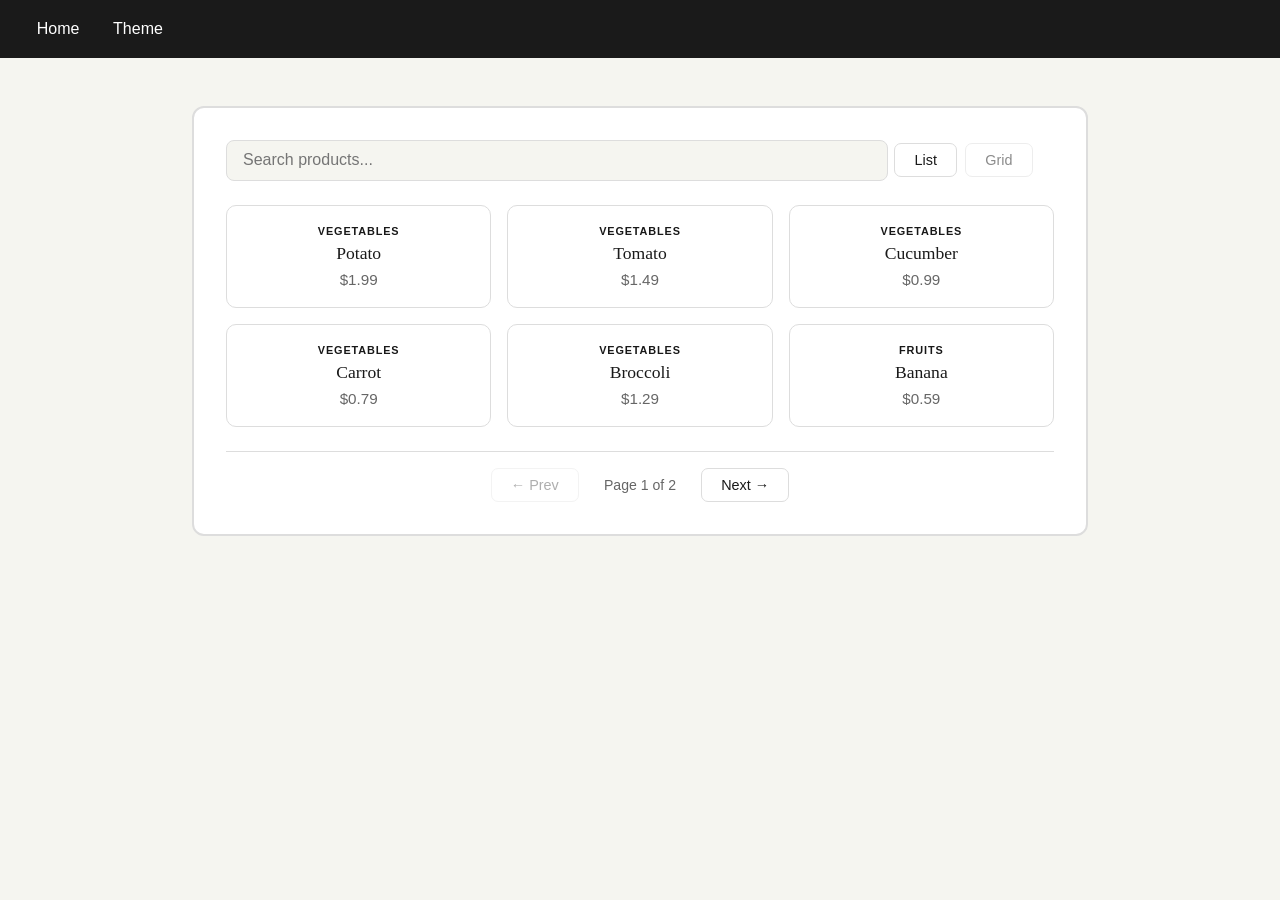
==== index.html @ 09ac7321 "phone fixes" ====
<!doctype html>
<!--Products Page-->
<html lang="en">
  <head>
    <meta charset="UTF-8" />
    <meta name="viewport" content="width=device-width, initial-scale=1.0" />
    <link rel="stylesheet" href="./CSS/style.css" />
    <title>Shop</title>
  </head>
  <body>
    <nav id="navbar">
      <a
        href="https://marohuh.github.io/Helwan-IT-Project-2026/"
        class="nav-links"
        >Home</a
      >
      <span onclick="changeTheme()">Theme</span>
    </nav>

    <div id="main-products-wrapper">
      <input type="text" id="search-bar" placeholder="Search products..." />
      <button class="list-grid-toggle" id="list-toggle" onclick="listToggle()">
        List
      </button>
      <button
        class="list-grid-toggle"
        id="grid-toggle"
        disabled
        onclick="gridToggle()"
      >
        Grid
      </button>
      <main id="products-wrapper">
        <div id="products-grid" class="view-grid">
          <!-- products appended with javascript-->
        </div>

        <p id="no-results" class="hidden">No products found.</p>

        <div id="page-buttons">
          <button id="prev-btn" onclick="changePage(-1)">&#8592; Prev</button>
          <span id="page-indicator"></span>
          <button id="next-btn" onclick="changePage(1)">Next &#8594;</button>
        </div>
      </main>
    </div>

    <script>
      const grid = document.getElementById("products-grid");
      const gridBtn = document.getElementById("grid-toggle");
      const listBtn = document.getElementById("list-toggle");
      const body = document.body;
      const searchBar = document.getElementById("search-bar");
      const pageIndicator = document.getElementById("page-indicator");
      const prevBtn = document.getElementById("prev-btn");
      const nextBtn = document.getElementById("next-btn");
      const noResults = document.getElementById("no-results");

      const PRODUCTS = [
        //product list
        { id: 1, name: "Potato", price: 1.99, category: "Vegetables" },
        { id: 2, name: "Tomato", price: 1.49, category: "Vegetables" },
        { id: 3, name: "Cucumber", price: 0.99, category: "Vegetables" },
        { id: 4, name: "Carrot", price: 0.79, category: "Vegetables" },
        { id: 5, name: "Broccoli", price: 1.29, category: "Vegetables" },
        { id: 6, name: "Banana", price: 0.59, category: "Fruits" },
        { id: 7, name: "Apple", price: 0.89, category: "Fruits" },
        { id: 8, name: "Orange", price: 1.19, category: "Fruits" },
        { id: 9, name: "Milk", price: 1.79, category: "Dairy" },
        { id: 10, name: "Cheese", price: 3.49, category: "Dairy" },
        { id: 11, name: "Ice Cream", price: 3.99, category: "Frozen" },
        { id: 12, name: "Bread", price: 1.99, category: "Bakery" },
      ];

      const productsPerPage = 6;
      let currentPage = 1;
      let filteredData = [...PRODUCTS]; //filtered data variable to not manipulate the original list

      function render() {
        const totalPages = Math.max(
          1,
          Math.ceil(filteredData.length / productsPerPage), //making the total number of pages always fit the entire products list even if it changes
        );
        if (currentPage > totalPages) currentPage = totalPages;

        const start = (currentPage - 1) * productsPerPage; // start at the correct array index for the page
        const slice = filteredData.slice(start, start + productsPerPage); // store from the correct array index to the correct last array index for the page

        grid.innerHTML = ""; // removing any already rendered cards
        noResults.classList.toggle("hidden", filteredData.length > 0); // if filtered data is bigger than 0, hide the no results message

        slice.forEach((p, i) => {
          const card = document.createElement("div");
          card.className = "product-card";
          card.style.animationDelay = `${i * 100}ms`; // using the index * 100 so they dont all fade in at once
          card.innerHTML = `
            <div class="card-info">
              <div class="card-cat">${p.category}</div>
              <div class="card-name">${p.name}</div>
              <div class="card-price">$${p.price}</div>
            </div>`;
          grid.appendChild(card); //add each card as a child to the grid
        });

        pageIndicator.textContent = `Page ${currentPage} of ${totalPages}`;
        prevBtn.disabled = currentPage === 1; //disable previous button if at page 1
        nextBtn.disabled = currentPage === totalPages; //disable next button if at the last page
      }

      function changePage(dir) {
        const totalPages = Math.ceil(filteredData.length / productsPerPage);
        currentPage = Math.min(Math.max(1, currentPage + dir), totalPages); // if dir = -1, go back a page, if dir = 1, go forwards a page
        render(); // calling the render function to update the changes to the cards and animate them
      }

      searchBar.addEventListener("input", function () {
        const q = this.value.toLowerCase().trim();
        filteredData = PRODUCTS.filter(
          //change filteredData to only include products matching the search
          (p) =>
            p.name.toLowerCase().includes(q) ||
            p.category.toLowerCase().includes(q),
        );
        currentPage = 1;
        render(); //calling the render function to update the changes to the cards
      });

      function changeTheme() {
        body.classList.toggle("dark");
      }
      function gridToggle() {
        grid.classList.add("view-grid");
        grid.classList.remove("view-list");
        gridBtn.disabled = 1;
        listBtn.disabled = 0;
        render();
      }
      function listToggle() {
        grid.classList.add("view-list");
        grid.classList.remove("view-grid");
        listBtn.disabled = 1;
        gridBtn.disabled = 0;
        render();
      }

      render();
    </script>
  </body>
</html>
---- CSS/style.css ----
:root {
  --bg:       #f5f5f0;
  --surface:  #ffffff;
  --border:   #ddd;
  --text:     #1a1a1a;
  --muted:    #666;
  --accent:   #181818;
  --accent-h: #0c140f;
  --nav:      #1a1a1a;
}

.dark {
  --bg:      #141414;
  --accent: #e6e4e4;
  --surface: #1e1e1e;
  --border:  #333;
  --text:    #f0f0f0;
  --muted:   #999;
}

*, *::before, *::after { box-sizing: border-box; margin: 0; padding: 0; }

body {
  font-family: Georgia, serif;
  background: var(--bg);
  color: var(--text);
  transition: background 0.2s, color 0.2s;
}

#navbar {
  display: flex;
  align-items: center;
  gap: 0.5rem;
  background: var(--nav);
  padding: 0.9rem 1.5rem;
  font-family: Arial, sans-serif;
  font-size: 1rem;
}

#navbar a,
#navbar span {
  color: #fff;
  text-decoration: none;
  padding: 0.35rem 0.8rem;
  border-radius: 5px;
  transition: background 0.15s;
}

#navbar a:hover,
#navbar span:hover {
  background: rgba(255,255,255,0.12);
  cursor: pointer;
}

#main-products-wrapper {
  width: 70%;
  max-width: 900px;
  margin: 3rem auto;
  border: 2px solid var(--border);
  border-radius: 12px;
  padding: 2rem;
  background: var(--surface);
  transition: background 0.2s, border-color 0.2s;
}

#search-bar {
  width: 80%;
  padding: 0.65rem 1rem;
  font-size: 1rem;
  font-family: Arial, sans-serif;
  border: 1.5px solid var(--border);
  border-radius: 8px;
  background: var(--bg);
  color: var(--text);
  margin-bottom: 1.5rem;
  outline: none;
  transition: border-color 0.15s;
}
.list-grid-toggle{
  margin: 2px;
}
#list-toggle, #grid-toggle{
  padding: 0.5rem 1.2rem;
  font-size: 0.9rem;
  font-family: Arial, sans-serif;
  border: 1.5px solid var(--border);
  border-radius: 7px;
  background: var(--surface);
  color: var(--text);
  cursor: pointer;
  transition: background 0.15s, border-color 0.15s, color 0.15s;
}
#list-toggle:hover:not(:disabled), #grid-toggle:hover:not(:disabled){
  cursor: pointer;
  background-color: var(--accent);
  border-color: var(--accent-h);
  color: var(--surface);
}
#list-toggle:disabled, #grid-toggle:disabled{
  cursor:auto;
  opacity: 0.5;
}

#search-bar:focus {
  border-color: var(--accent);
}


#products-wrapper {
  width: 100%;
}

#products-grid {
  width: 100%;
}

.view-grid {
  display: grid;
  grid-template-columns: repeat(3, 1fr);
  gap: 1rem;
}

.view-list {
  display: flex;
  flex-direction: column;
  gap: 0.75rem;
}

.product-card {
  animation: fadeIn 0.25s both;
}

.card-info {
  display: flex;
  flex-direction: column;
  align-items: center;
  gap: 0.4rem;
  border: 1.5px solid var(--border);
  border-radius: 10px;
  padding: 1.2rem 1rem;
  background: var(--surface);
  transition: border-color 0.15s, box-shadow 0.15s, background 0.2s;
  cursor: pointer;
  text-align: center;
}

.card-info:hover {
  border-color: var(--accent);
  box-shadow: 0 4px 14px rgba(0,0,0,0.08);
}

.card-cat {
  font-size: 0.68rem;
  text-transform: uppercase;
  letter-spacing: 0.08em;
  color: var(--accent);
  font-family: Arial, sans-serif;
  font-weight: 600;
}

.card-name {
  font-size: 1.1rem;
  color: var(--text);
}

.card-price {
  font-size: 0.95rem;
  color: var(--muted);
  font-family: Arial, sans-serif;
}


#no-results {
  text-align: center;
  padding: 2rem;
  color: var(--muted);
  font-size: 1rem;
}

#page-buttons {
  display: flex;
  align-items: center;
  justify-content: center;
  gap: 1rem;
  margin-top: 1.5rem;
  padding-top: 1rem;
  border-top: 1px solid var(--border);
}

#page-buttons button {
  padding: 0.5rem 1.2rem;
  font-size: 0.9rem;
  font-family: Arial, sans-serif;
  border: 1.5px solid var(--border);
  border-radius: 7px;
  background: var(--surface);
  color: var(--text);
  cursor: pointer;
  transition: background 0.15s, border-color 0.15s, color 0.15s;
}

#page-buttons button:hover:not(:disabled) {
  background: var(--accent);
  border-color: var(--accent);
  color: var(--surface);
}

#page-buttons button:disabled {
  opacity: 0.35;
  cursor: auto;
}

#page-indicator {
  font-size: 0.88rem;
  color: var(--muted);
  font-family: Arial, sans-serif;
  min-width: 90px;
  text-align: center;
}

.dark .card-info {
  border-color: var(--border);
}

.hidden { display: none; }

@keyframes fadeIn {
  from { opacity: 0; transform: translateY(8px); }
  to   { opacity: 1; transform: translateY(0); }
}

@media (max-width: 700px) {
  #main-products-wrapper { width: 95%; padding: 1rem; }
  .view-grid { grid-template-columns: repeat(2, 1fr); }
  #navbar { font-size: 0.9rem; }
  #search-bar{width: 50%;}
  .view-grid {
  display: grid;
  grid-template-columns: repeat(2, 1fr);
  gap: 1rem;
} 
}

@media (max-width: 420px) {
  .view-grid { grid-template-columns: 1fr; }
}
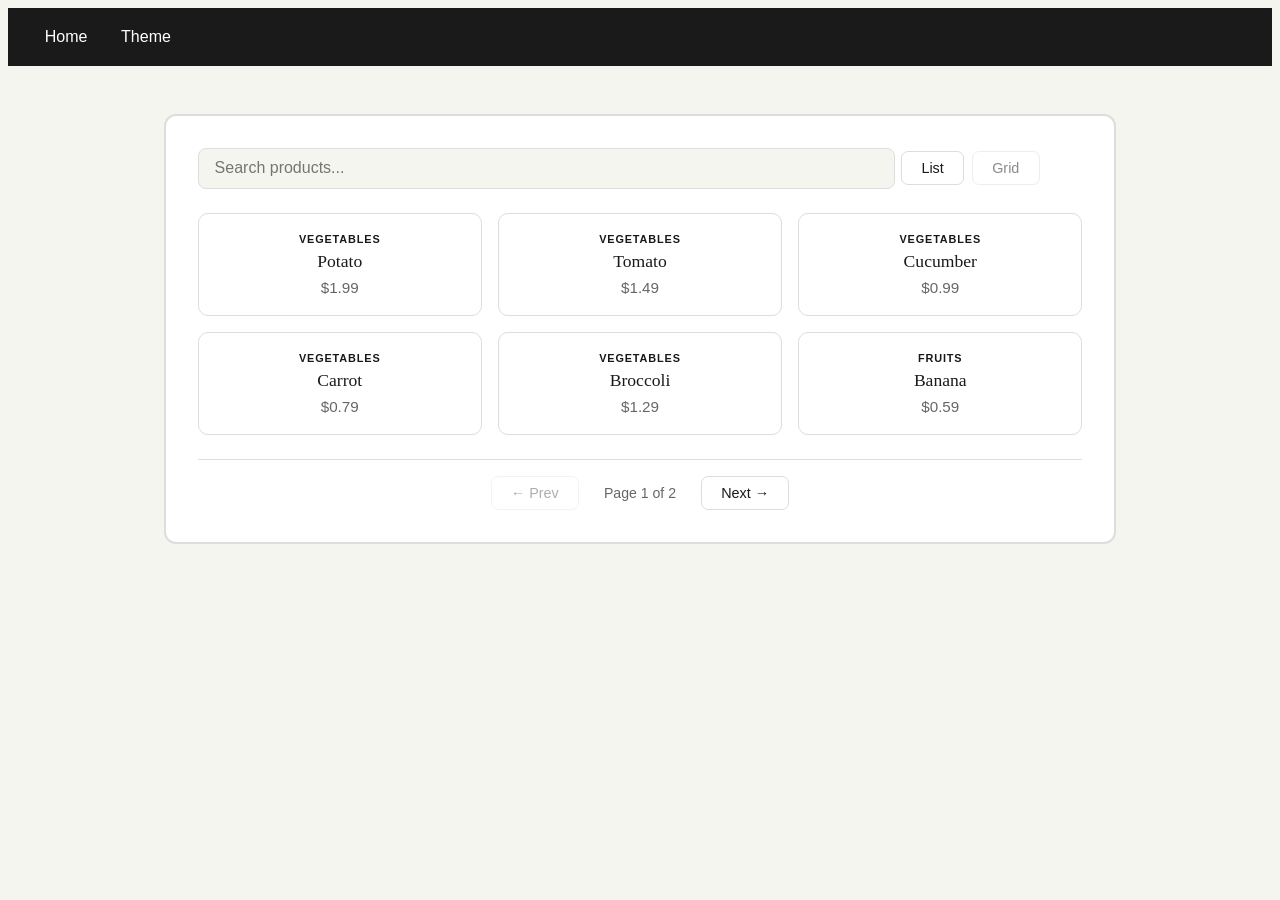
==== commit 07a1a490: "Fix script tag source path in index.html" ====
--- a/index.html
+++ b/index.html
@@ -6,6 +6,12 @@
     <meta name="viewport" content="width=device-width, initial-scale=1.0" />
     <link rel="stylesheet" href="./CSS/style.css" />
     <title>Shop</title>
+    <script>
+      const darkMode = localStorage.getItem("darkMode");
+      if (darkMode === "true") {
+        document.documentElement.classList.add("dark");
+      }
+    </script>
   </head>
   <body>
     <nav id="navbar">
@@ -45,105 +51,6 @@
       </main>
     </div>
 
-    <script>
-      const grid = document.getElementById("products-grid");
-      const gridBtn = document.getElementById("grid-toggle");
-      const listBtn = document.getElementById("list-toggle");
-      const body = document.body;
-      const searchBar = document.getElementById("search-bar");
-      const pageIndicator = document.getElementById("page-indicator");
-      const prevBtn = document.getElementById("prev-btn");
-      const nextBtn = document.getElementById("next-btn");
-      const noResults = document.getElementById("no-results");
-
-      const PRODUCTS = [
-        //product list
-        { id: 1, name: "Potato", price: 1.99, category: "Vegetables" },
-        { id: 2, name: "Tomato", price: 1.49, category: "Vegetables" },
-        { id: 3, name: "Cucumber", price: 0.99, category: "Vegetables" },
-        { id: 4, name: "Carrot", price: 0.79, category: "Vegetables" },
-        { id: 5, name: "Broccoli", price: 1.29, category: "Vegetables" },
-        { id: 6, name: "Banana", price: 0.59, category: "Fruits" },
-        { id: 7, name: "Apple", price: 0.89, category: "Fruits" },
-        { id: 8, name: "Orange", price: 1.19, category: "Fruits" },
-        { id: 9, name: "Milk", price: 1.79, category: "Dairy" },
-        { id: 10, name: "Cheese", price: 3.49, category: "Dairy" },
-        { id: 11, name: "Ice Cream", price: 3.99, category: "Frozen" },
-        { id: 12, name: "Bread", price: 1.99, category: "Bakery" },
-      ];
-
-      const productsPerPage = 6;
-      let currentPage = 1;
-      let filteredData = [...PRODUCTS]; //filtered data variable to not manipulate the original list
-
-      function render() {
-        const totalPages = Math.max(
-          1,
-          Math.ceil(filteredData.length / productsPerPage), //making the total number of pages always fit the entire products list even if it changes
-        );
-        if (currentPage > totalPages) currentPage = totalPages;
-
-        const start = (currentPage - 1) * productsPerPage; // start at the correct array index for the page
-        const slice = filteredData.slice(start, start + productsPerPage); // store from the correct array index to the correct last array index for the page
-
-        grid.innerHTML = ""; // removing any already rendered cards
-        noResults.classList.toggle("hidden", filteredData.length > 0); // if filtered data is bigger than 0, hide the no results message
-
-        slice.forEach((p, i) => {
-          const card = document.createElement("div");
-          card.className = "product-card";
-          card.style.animationDelay = `${i * 100}ms`; // using the index * 100 so they dont all fade in at once
-          card.innerHTML = `
-            <div class="card-info">
-              <div class="card-cat">${p.category}</div>
-              <div class="card-name">${p.name}</div>
-              <div class="card-price">$${p.price}</div>
-            </div>`;
-          grid.appendChild(card); //add each card as a child to the grid
-        });
-
-        pageIndicator.textContent = `Page ${currentPage} of ${totalPages}`;
-        prevBtn.disabled = currentPage === 1; //disable previous button if at page 1
-        nextBtn.disabled = currentPage === totalPages; //disable next button if at the last page
-      }
-
-      function changePage(dir) {
-        const totalPages = Math.ceil(filteredData.length / productsPerPage);
-        currentPage = Math.min(Math.max(1, currentPage + dir), totalPages); // if dir = -1, go back a page, if dir = 1, go forwards a page
-        render(); // calling the render function to update the changes to the cards and animate them
-      }
-
-      searchBar.addEventListener("input", function () {
-        const q = this.value.toLowerCase().trim();
-        filteredData = PRODUCTS.filter(
-          //change filteredData to only include products matching the search
-          (p) =>
-            p.name.toLowerCase().includes(q) ||
-            p.category.toLowerCase().includes(q),
-        );
-        currentPage = 1;
-        render(); //calling the render function to update the changes to the cards
-      });
-
-      function changeTheme() {
-        body.classList.toggle("dark");
-      }
-      function gridToggle() {
-        grid.classList.add("view-grid");
-        grid.classList.remove("view-list");
-        gridBtn.disabled = 1;
-        listBtn.disabled = 0;
-        render();
-      }
-      function listToggle() {
-        grid.classList.add("view-list");
-        grid.classList.remove("view-grid");
-        listBtn.disabled = 1;
-        gridBtn.disabled = 0;
-        render();
-      }
-
-      render();
-    </script>
+    <script src="Script/script.js"></script>
   </body>
 </html>
--- a/CSS/style.css
+++ b/CSS/style.css
@@ -9,17 +9,15 @@
   --accent-h: #0c140f;
   --nav:      #1a1a1a;
 }
-
-.dark {
+:root.dark {
   --bg:      #141414;
-  --accent: #e6e4e4;
+  --accent: #f4f4f4;
   --surface: #1e1e1e;
   --border:  #333;
   --text:    #f0f0f0;
   --muted:   #999;
 }
 
-*, *::before, *::after { box-sizing: border-box; margin: 0; padding: 0; }
 
 body {
   font-family: Georgia, serif;
@@ -65,7 +63,7 @@
 }
 
 #search-bar {
-  width: 80%;
+  width: 75%;
   padding: 0.65rem 1rem;
   font-size: 1rem;
   font-family: Arial, sans-serif;
@@ -219,9 +217,6 @@
   text-align: center;
 }
 
-.dark .card-info {
-  border-color: var(--border);
-}
 
 .hidden { display: none; }
 
@@ -231,17 +226,9 @@
 }
 
 @media (max-width: 700px) {
-  #main-products-wrapper { width: 95%; padding: 1rem; }
-  .view-grid { grid-template-columns: repeat(2, 1fr); }
+  #main-products-wrapper { width: 95%; padding: 0.5rem; }
+  .view-grid { grid-template-columns: repeat(2, 1fr);
+  gap: 0.5rem; }
   #navbar { font-size: 0.9rem; }
   #search-bar{width: 50%;}
-  .view-grid {
-  display: grid;
-  grid-template-columns: repeat(2, 1fr);
-  gap: 1rem;
-} 
-}
-
-@media (max-width: 420px) {
-  .view-grid { grid-template-columns: 1fr; }
-}+}
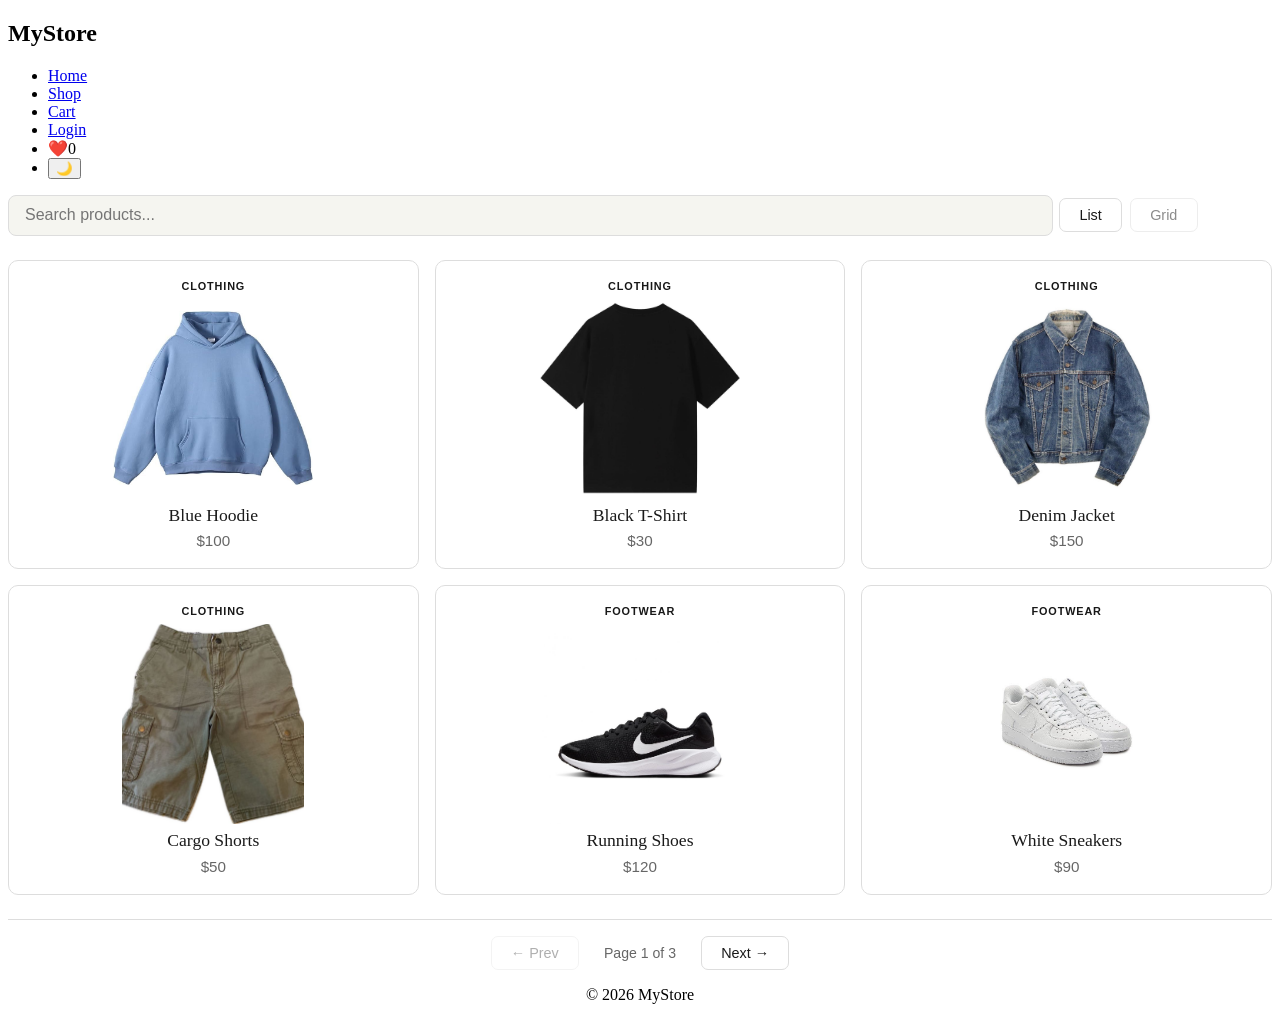
==== commit 6a19b92d: "website" ====
--- a/index.html
+++ b/index.html
@@ -1,56 +1,247 @@
 <!doctype html>
-<!--Products Page-->
 <html lang="en">
   <head>
     <meta charset="UTF-8" />
     <meta name="viewport" content="width=device-width, initial-scale=1.0" />
-    <link rel="stylesheet" href="./CSS/style.css" />
-    <title>Shop</title>
-    <script>
-      const darkMode = localStorage.getItem("darkMode");
-      if (darkMode === "true") {
-        document.documentElement.classList.add("dark");
-      }
-    </script>
+    <title>MyStore</title>
+
+    <link rel="stylesheet" href="../css/style.css" />
+    <link rel="stylesheet" href="../css/light-theme.css" id="theme-link" />
+    <style>
+        
+:root {
+  --bg:       #f5f5f0;
+  --surface:  #ffffff;
+  --border:   #ddd;
+  --text:     #1a1a1a;
+  --muted:    #666;
+  --accent:   #181818;
+  --accent-h: #0c140f;
+  --nav:      #1a1a1a;
+}
+
+#search-bar {
+  width: 80%;
+  padding: 0.65rem 1rem;
+  font-size: 1rem;
+  font-family: Arial, sans-serif;
+  border: 1.5px solid var(--border);
+  border-radius: 8px;
+  background: var(--bg);
+  color: var(--text);
+  margin-bottom: 1.5rem;
+  outline: none;
+  transition: border-color 0.15s;
+}
+.list-grid-toggle{
+  margin: 2px;
+}
+#list-toggle, #grid-toggle{
+  padding: 0.5rem 1.2rem;
+  font-size: 0.9rem;
+  font-family: Arial, sans-serif;
+  border: 1.5px solid var(--border);
+  border-radius: 7px;
+  background: var(--surface);
+  color: var(--text);
+  cursor: pointer;
+  transition: background 0.15s, border-color 0.15s, color 0.15s;
+}
+#list-toggle:hover:not(:disabled), #grid-toggle:hover:not(:disabled){
+  cursor: pointer;
+  background-color: var(--accent);
+  border-color: var(--accent-h);
+  color: var(--surface);
+}
+#list-toggle:disabled, #grid-toggle:disabled{
+  cursor:auto;
+  opacity: 0.5;
+}
+
+#search-bar:focus {
+  border-color: var(--accent);
+}
+
+
+#products-wrapper {
+  width: 100%;
+}
+
+#products-grid {
+  width: 100%;
+}
+
+.view-grid {
+  display: grid;
+  grid-template-columns: repeat(3, 1fr);
+  gap: 1rem;
+}
+
+.view-list {
+  display: flex;
+  flex-direction: column;
+  gap: 0.75rem;
+}
+
+.product-card {
+  animation: fadeIn 0.25s both;
+}
+
+.card-info {
+  display: flex;
+  flex-direction: column;
+  align-items: center;
+  gap: 0.4rem;
+  border: 1.5px solid var(--border);
+  border-radius: 10px;
+  padding: 1.2rem 1rem;
+  background: var(--surface);
+  transition: border-color 0.15s, box-shadow 0.15s, background 0.2s;
+  cursor: pointer;
+  text-align: center;
+}
+
+.card-info:hover {
+  border-color: var(--accent);
+  box-shadow: 0 4px 14px rgba(0,0,0,0.08);
+}
+
+.card-cat {
+  font-size: 0.68rem;
+  text-transform: uppercase;
+  letter-spacing: 0.08em;
+  color: var(--accent);
+  font-family: Arial, sans-serif;
+  font-weight: 600;
+}
+.card-img {
+  width: 200px;
+  height: 200px;
+}
+
+.card-img img {
+  width: 100%;
+  height: 100%;
+  object-fit: contain; /* keeps the image proportions without cropping */
+}
+
+.card-name {
+  font-size: 1.1rem;
+  color: var(--text);
+}
+
+.card-price {
+  font-size: 0.95rem;
+  color: var(--muted);
+  font-family: Arial, sans-serif;
+}
+
+
+#no-results {
+  text-align: center;
+  padding: 2rem;
+  color: var(--muted);
+  font-size: 1rem;
+}
+
+#page-buttons {
+  display: flex;
+  align-items: center;
+  justify-content: center;
+  gap: 1rem;
+  margin-top: 1.5rem;
+  padding-top: 1rem;
+  border-top: 1px solid var(--border);
+}
+
+#page-buttons button {
+  padding: 0.5rem 1.2rem;
+  font-size: 0.9rem;
+  font-family: Arial, sans-serif;
+  border: 1.5px solid var(--border);
+  border-radius: 7px;
+  background: var(--surface);
+  color: var(--text);
+  cursor: pointer;
+  transition: background 0.15s, border-color 0.15s, color 0.15s;
+}
+
+#page-buttons button:hover:not(:disabled) {
+  background: var(--accent);
+  border-color: var(--accent);
+  color: var(--surface);
+}
+
+#page-buttons button:disabled {
+  opacity: 0.35;
+  cursor: auto;
+}
+
+#page-indicator {
+  font-size: 0.88rem;
+  color: var(--muted);
+  font-family: Arial, sans-serif;
+  min-width: 90px;
+  text-align: center;
+}
+
+
+.hidden { display: none; }
+
+@keyframes fadeIn {
+  from { opacity: 0; transform: translateY(8px); }
+  to   { opacity: 1; transform: translateY(0); }
+}
+
+@media (max-width: 700px) {
+  #main-products-wrapper { width: 95%; padding: 0.5rem; }
+  .view-grid { grid-template-columns: repeat(2, 1fr);
+  gap: 0.5rem; }
+  .card-img{
+    width: 40px;
+    height: 40px;
+  }
+  #navbar { font-size: 0.9rem; }
+  #search-bar{width: 50%;}
+}
+
+    </style>
   </head>
   <body>
-    <nav id="navbar">
-      <a
-        href="https://marohuh.github.io/Helwan-IT-Project-2026/"
-        class="nav-links"
-        >Home</a
-      >
-      <span onclick="changeTheme()">Theme</span>
-    </nav>
-
-    <div id="main-products-wrapper">
-      <input type="text" id="search-bar" placeholder="Search products..." />
-      <button class="list-grid-toggle" id="list-toggle" onclick="listToggle()">
-        List
-      </button>
-      <button
-        class="list-grid-toggle"
-        id="grid-toggle"
-        disabled
-        onclick="gridToggle()"
-      >
-        Grid
-      </button>
+    <!-- Navbar -->
+    <header id="navbar"></header>
+
+    <!-- Main Content -->
+    <main class="container">
       <main id="products-wrapper">
+        <div id=search-bar-wrapper>
+            <input type="text" id="search-bar" placeholder="Search products..." />
+            <button class="list-grid-toggle" id="list-toggle" onclick="listToggle()">
+            List
+            </button>
+            <button
+                class="list-grid-toggle"
+                id="grid-toggle"
+                disabled
+                onclick="gridToggle()"
+            >
+                Grid
+            </button>
+        </div>
         <div id="products-grid" class="view-grid">
           <!-- products appended with javascript-->
         </div>
-
         <p id="no-results" class="hidden">No products found.</p>
 
         <div id="page-buttons">
           <button id="prev-btn" onclick="changePage(-1)">&#8592; Prev</button>
           <span id="page-indicator"></span>
           <button id="next-btn" onclick="changePage(1)">Next &#8594;</button>
-        </div>
-      </main>
-    </div>
-
-    <script src="Script/script.js"></script>
+    </main>
+
+    <!-- Footer -->
+    <footer id="footer"></footer>
+    <script src="../js/products.js"></script>
+    <script src="../js/main.js"></script>
   </body>
 </html>
